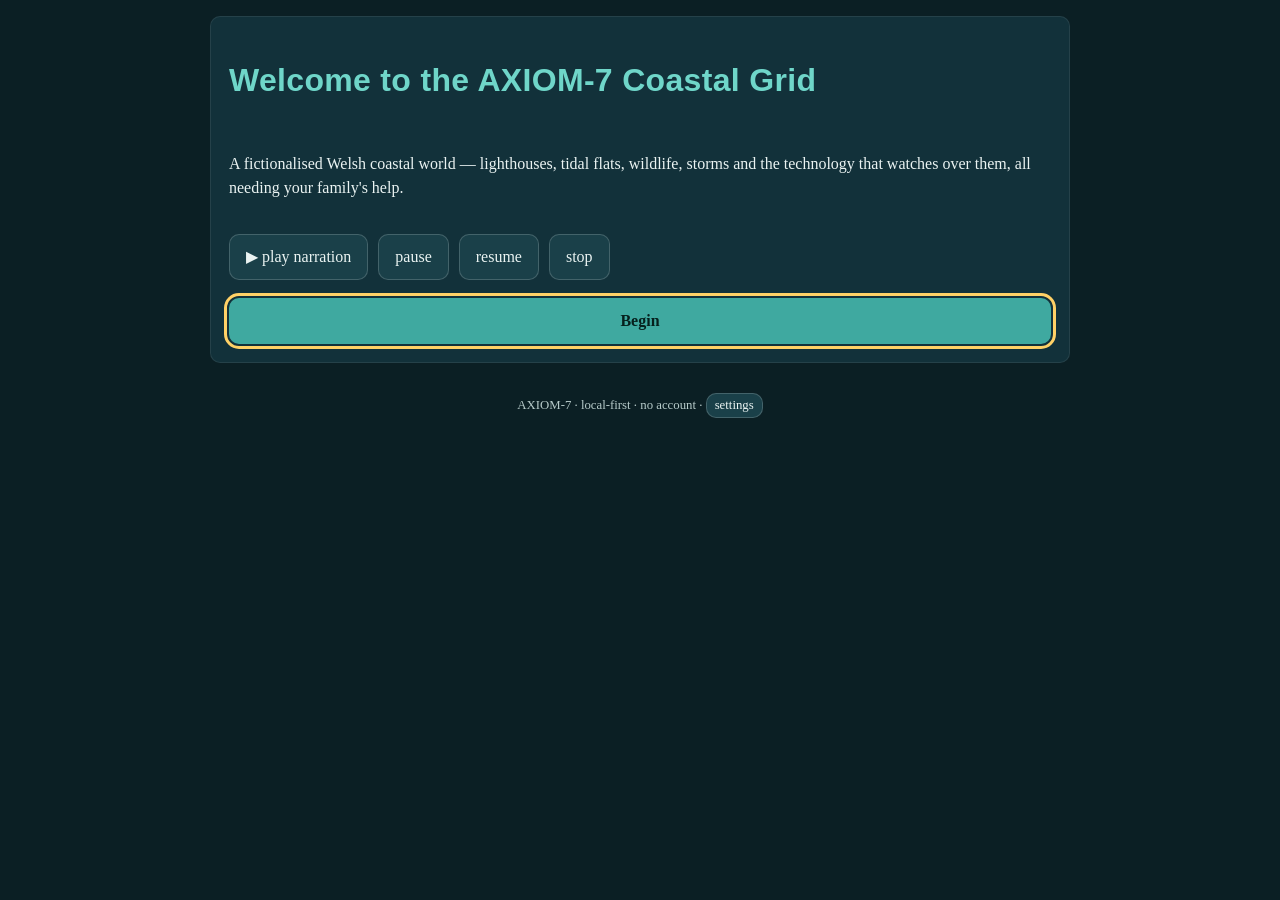
==== index.html @ 4bce75f8 "Implement AXIOM-7 Coastal Grid per the complete implementation spec Builds the full local-first fami" ====
<!doctype html>
<html lang="en">
<head>
<meta charset="UTF-8">
<meta name="viewport" content="width=device-width, initial-scale=1.0">
<title>AXIOM-7 — The Coastal Grid</title>
<meta name="description" content="A local-first family learning adventure teaching computing and responsible AI along a fictionalised Welsh coast.">
<link rel="stylesheet" href="css/styles.css">
</head>
<body>
<div id="app" role="main" aria-live="polite"></div>
<script type="module" src="js/main.js"></script>
</body>
</html>
---- css/styles.css ----
:root {
  --text-scale: 100%;
  --bg: #0b1f24;
  --bg-panel: #12313a;
  --bg-panel-raised: #1a4049;
  --ink: #eaf3f2;
  --ink-dim: #b7cbca;
  --accent: #3fa9a0;
  --accent-strong: #6fd6c9;
  --amber: #e0a95c;
  --danger: #e07a5c;
  --focus: #ffd166;
  --radius: 10px;
  --motion: 220ms;
}

html.high-contrast {
  --bg: #000000;
  --bg-panel: #0a0a0a;
  --bg-panel-raised: #141414;
  --ink: #ffffff;
  --ink-dim: #ffffff;
  --accent: #7fffea;
  --accent-strong: #7fffea;
  --amber: #ffd166;
  --danger: #ff8a65;
  --focus: #ffff00;
}

* { box-sizing: border-box; }

html, body {
  margin: 0;
  padding: 0;
  background: var(--bg);
  color: var(--ink);
  font-family: 'Georgia', 'Iowan Old Style', serif;
  font-size: calc(16px * (var(--text-scale) / 100%));
  line-height: 1.5;
}

body {
  min-height: 100vh;
}

#app {
  max-width: 900px;
  margin: 0 auto;
  padding: 16px 20px 60px;
}

h1, h2, h3 { font-family: 'Trebuchet MS', sans-serif; letter-spacing: 0.01em; }
h1 { color: var(--accent-strong); }

button, .btn {
  font: inherit;
  background: var(--bg-panel-raised);
  color: var(--ink);
  border: 1px solid rgba(255,255,255,0.18);
  border-radius: var(--radius);
  padding: 10px 16px;
  cursor: pointer;
  min-height: 44px;
}
button.primary { background: var(--accent); color: #06201d; font-weight: bold; border-color: transparent; }
button.danger { background: var(--danger); color: #2a0d05; }
button:disabled { opacity: 0.45; cursor: not-allowed; }

button:focus-visible, a:focus-visible, input:focus-visible, select:focus-visible, [tabindex]:focus-visible {
  outline: 3px solid var(--focus);
  outline-offset: 2px;
}

.panel {
  background: var(--bg-panel);
  border: 1px solid rgba(255,255,255,0.08);
  border-radius: var(--radius);
  padding: 18px;
  margin-bottom: 16px;
}

.row { display: flex; gap: 10px; flex-wrap: wrap; align-items: center; }
.stack { display: flex; flex-direction: column; gap: 10px; }
.spread { display: flex; justify-content: space-between; align-items: center; gap: 10px; }

.character-line {
  display: flex; gap: 12px; align-items: flex-start;
  padding: 12px; border-radius: var(--radius);
  background: var(--bg-panel-raised);
}
.character-glyph { font-size: 1.6em; }
.character-name { font-weight: bold; color: var(--amber); }

.badge {
  display: inline-flex; align-items: center; gap: 4px;
  padding: 2px 8px; border-radius: 999px;
  border: 1px solid rgba(255,255,255,0.3);
  font-size: 0.85em;
}

.progress-track { display: flex; gap: 4px; margin: 8px 0 16px; }
.progress-dot { flex: 1; height: 6px; border-radius: 4px; background: rgba(255,255,255,0.15); }
.progress-dot.done { background: var(--accent); }
.progress-dot.current { background: var(--amber); }

.map-wrap { position: relative; width: 100%; aspect-ratio: 16/11; background: linear-gradient(180deg,#0e2b31,#123a3f); border-radius: var(--radius); overflow: visible; border: 1px solid rgba(255,255,255,0.12); }
.map-pin { position: absolute; transform: translate(-50%, -50%); text-align: center; font-size: 0.68em; width: 78px; line-height: 1.15; }
.map-pin .glyph { font-size: 1.5em; display: block; filter: grayscale(1) opacity(0.35); }
.map-pin.visible .glyph { filter: none; }
.map-pin .status-shape { display: inline-block; margin-top: 2px; }
.map-pin:hover, .map-pin:focus-within { z-index: 2; }

html.reduced-motion .animated { transition: none !important; animation: none !important; }
.animated { transition: opacity var(--motion) ease, transform var(--motion) ease; }

.pill-toggle-grid { display: grid; gap: 4px; }
.lamp { width: 34px; height: 34px; border-radius: 6px; border: 2px solid rgba(255,255,255,0.3); cursor: pointer; background: #16323a; }
.lamp[aria-pressed="true"] { background: var(--amber); border-color: var(--amber); }

.route-grid { display: grid; gap: 2px; }
.cell { width: 34px; height: 34px; display: flex; align-items: center; justify-content: center; background: #103038; border-radius: 4px; font-size: 0.9em; }
.cell.hazard { background: #4a1e18; }
.cell.soft-sand { background: #3a3320; }
.cell.start { background: #1c4a3d; }
.cell.goal { background: #3a2a52; }

.confidence-chip { display: inline-flex; align-items: center; gap: 6px; padding: 3px 10px; border-radius: 999px; border: 1px dashed rgba(255,255,255,0.4); }

.sr-only {
  position: absolute; width: 1px; height: 1px; padding: 0; margin: -1px;
  overflow: hidden; clip: rect(0,0,0,0); white-space: nowrap; border: 0;
}

footer.app-footer { text-align: center; color: var(--ink-dim); font-size: 0.8em; margin-top: 30px; }

.link-list { list-style: none; padding: 0; margin: 0; }
.link-list li { margin-bottom: 6px; }
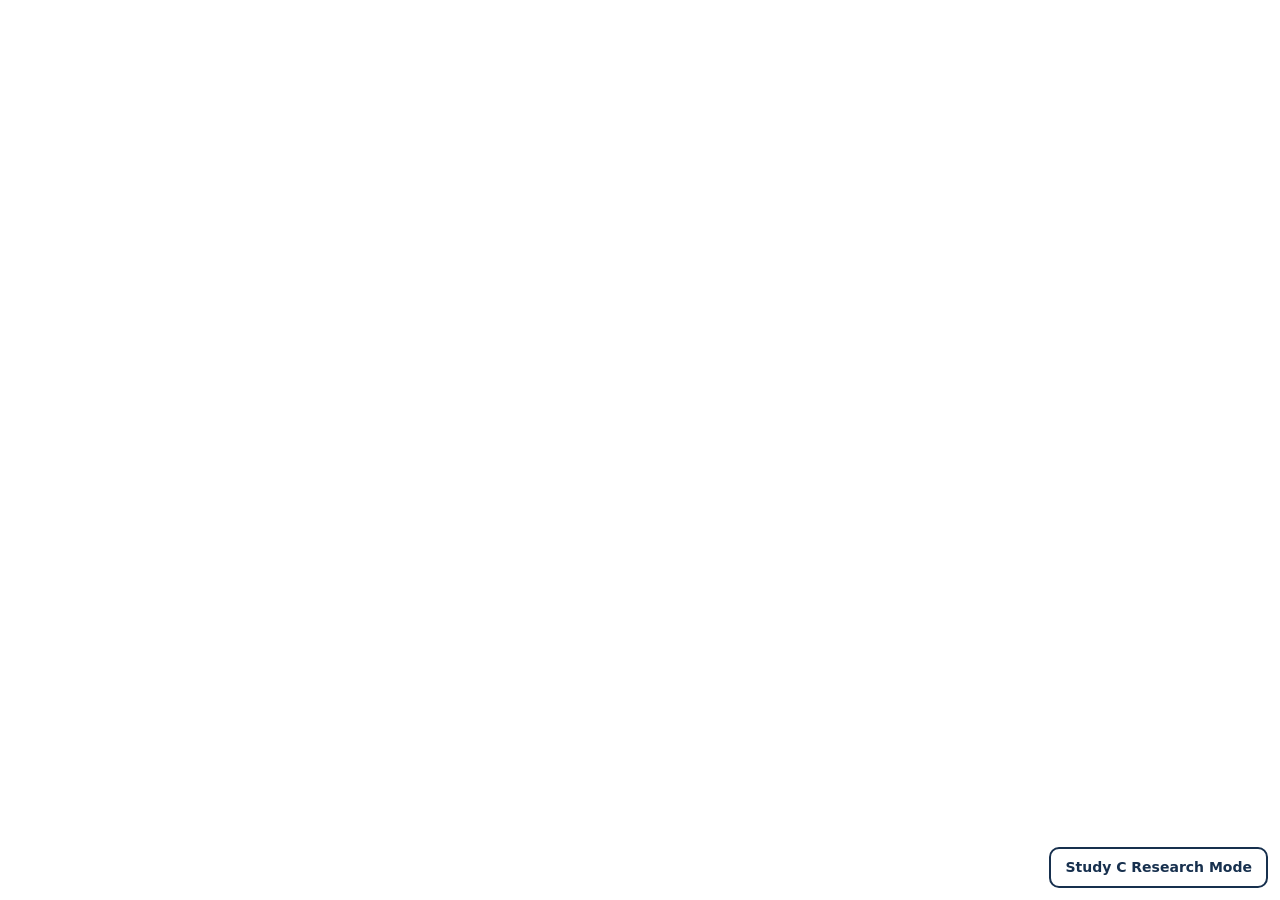
==== commit 4d944ea4: "feat(studyc): link research mode without replacing legacy app" ====
--- a/index.html
+++ b/index.html
@@ -6,9 +6,11 @@
 <title>AXIOM-7 — The Coastal Grid</title>
 <meta name="description" content="A local-first family learning adventure teaching computing and responsible AI along a fictionalised Welsh coast.">
 <link rel="stylesheet" href="css/styles.css">
+<style>.studyc-entry{position:fixed;right:12px;bottom:12px;z-index:9999;padding:10px 14px;border-radius:10px;background:#fff;color:#17304e;border:2px solid #17304e;font:600 14px/1.2 system-ui,sans-serif;text-decoration:none}.studyc-entry:focus-visible{outline:3px solid #ffd24a;outline-offset:3px}</style>
 </head>
 <body>
 <div id="app" role="main" aria-live="polite"></div>
+<a class="studyc-entry" href="studyc.html">Study C Research Mode</a>
 <script type="module" src="js/main.js"></script>
 </body>
 </html>
